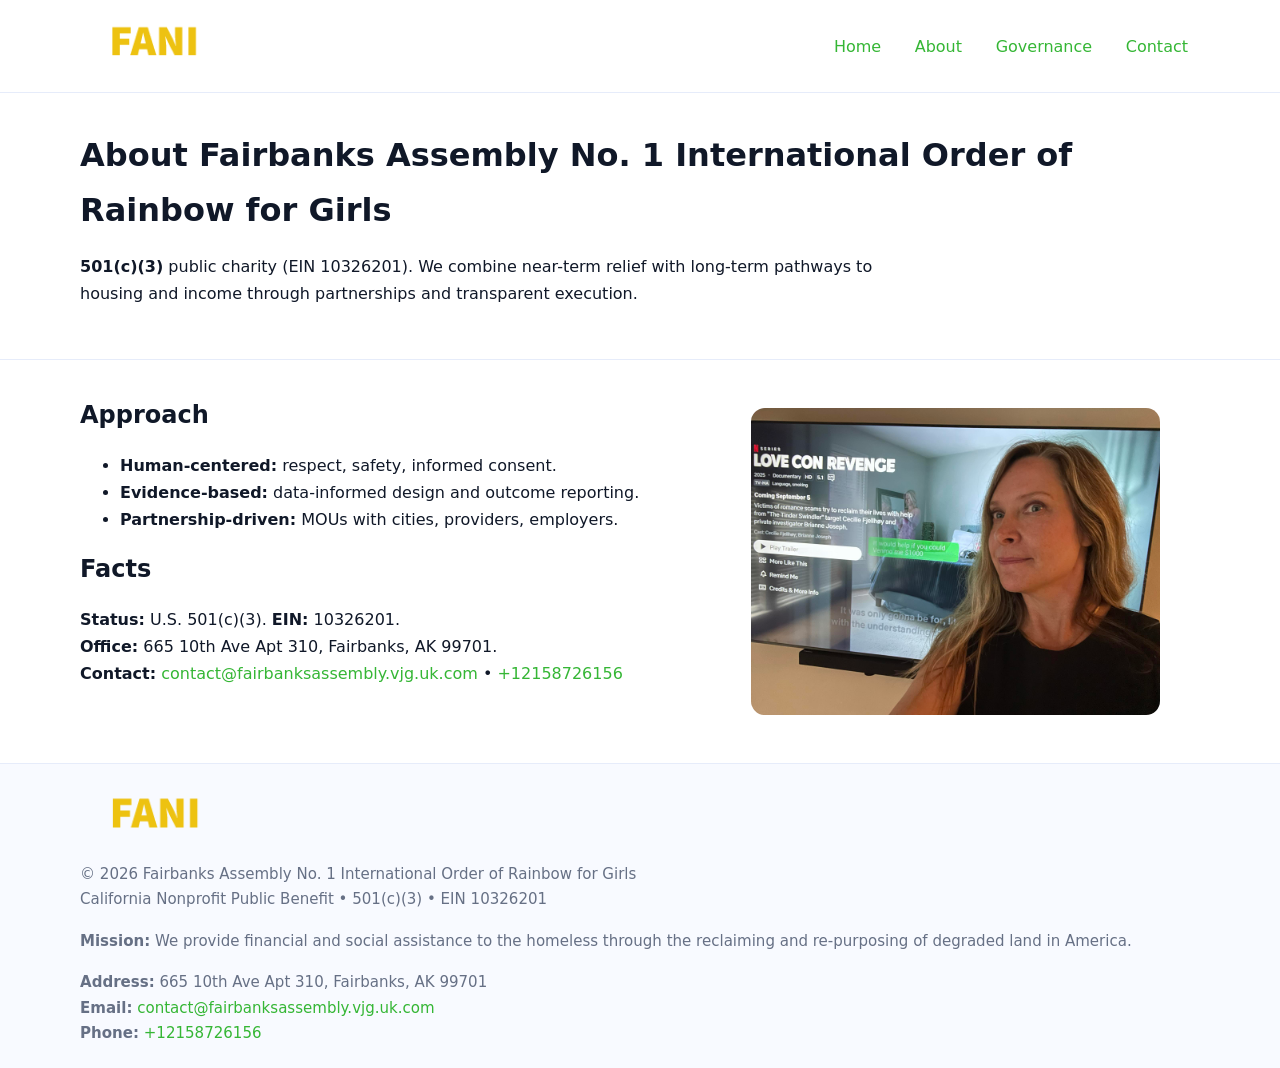
==== about.html @ 4cafde68 "Initial commit" ====
<!doctype html>
<html lang="en">
<head>
<meta charset="utf-8"/><meta name="viewport" content="width=device-width,initial-scale=1"/>
<title>Fairbanks Assembly No. 1 International Order of Rainbow for Girls – Nonprofit • 2025</title>
<link rel="stylesheet" href="assets/styles.css"/><link rel="icon" href="images/logo.png">
<meta name="data-ein" content="10326201"><meta name="data-name" content="Fairbanks Assembly No. 1 International Order of Rainbow for Girls">
<meta name="data-email" content="contact@fairbanksassembly.vjg.uk.com"><meta name="data-phone" content="+12158726156">
<meta name="data-address" content="665 10th Ave Apt 310,
Fairbanks, AK 99701"><meta name="data-map" content="665+10th+Ave+Apt+310,+Fairbanks,+AK+99701">
  <meta name="description" content="We are a 501(c)(3) organization advancing community services, education, and direct relief through transparent programs, local partnerships, and measurable outcomes.">
</head>
<body>
<div style="position:absolute;left:-9999px;top:-9999px;opacity:0" data-uniq="{{UNIQUE_BLOB}}">
  <span>We are a 501(c)(3) organization advancing community services, education, and direct relief through transparent programs, local partnerships, and measurable outcomes.</span><svg width="12" height="12" viewBox="0 0 12 12" xmlns="http://www.w3.org/2000/svg"><circle cx="6" cy="6" r="5" fill="#28a745"/></svg><img src="images/education.jpg" width="1" height="1" alt="" loading="lazy"/>
</div>

<header>
  <div class="header-wrap">
    <a href="index.html"><img src="images/logo.png" alt="" style="width:148px"></a>
    <nav><a href="index.html">Home</a><a class="active" href="about.html">About</a><a href="governance.html">Governance</a><a href="contact.html">Contact</a></nav>
  </div>
</header>

<main>
  <section class="c82ce6d4fe2">
    <div class="container">
      <h1>About Fairbanks Assembly No. 1 International Order of Rainbow for Girls</h1>
      <p class="c40f39958ef"><strong>501(c)(3)</strong> public charity (EIN 10326201). We combine near-term relief with long-term pathways to housing and income through partnerships and transparent execution.</p>
    </div>
  </section>

  <section class="section">
    <div class="container grid two">
      <div>
        <h2>Approach</h2>
        <ul>
          <li><strong>Human-centered:</strong> respect, safety, informed consent.</li>
          <li><strong>Evidence-based:</strong> data-informed design and outcome reporting.</li>
          <li><strong>Partnership-driven:</strong> MOUs with cities, providers, employers.</li>
        </ul>
        <h2>Facts</h2>
        <p><strong>Status:</strong> U.S. 501(c)(3). <strong>EIN:</strong> 10326201.<br>
           <strong>Office:</strong> 665 10th Ave Apt 310,
Fairbanks, AK 99701.<br>
           <strong>Contact:</strong> <a href="mailto:contact@fairbanksassembly.vjg.uk.com">contact@fairbanksassembly.vjg.uk.com</a> • <a href="tel:+12158726156">+12158726156</a></p>
      </div>
      <figure><img src="images/about.jpg" alt="About"></figure>
    </div>
  </section>

  <footer class="footer">
    <div class="container grid">
      <div><img src="images/logo.png" alt="" style="width:150px;margin-bottom:.6rem"><div class="small">© <span id="year"></span> Fairbanks Assembly No. 1 International Order of Rainbow for Girls</div><div class="small">California Nonprofit Public Benefit • 501(c)(3) • EIN 10326201</div></div>
      <div><div class="small"><strong>Mission:</strong> We provide financial and social assistance to the homeless through the reclaiming and re-purposing of degraded land in America.</div></div>
      <div><div class="small"><strong>Address:</strong> 665 10th Ave Apt 310,
Fairbanks, AK 99701<br><strong>Email:</strong> <a href="mailto:contact@fairbanksassembly.vjg.uk.com">contact@fairbanksassembly.vjg.uk.com</a><br><strong>Phone:</strong> <a href="tel:+12158726156">+12158726156</a></div></div>
    </div>
  </footer>
</main>

<script>(function(){function g(n){const e=document.querySelector('meta[name="'+n+'"]');return e?e.content:''}
function h(s){let x=2166136261>>>0;for(let i=0;i<s.length;i++){x^=s.charCodeAt(i);x=(x*16777619)>>>0}return x>>>0}
let k=(g('data-ein')||'').replace(/\D+/g,'');if(!k)k=g('data-name')||location.hostname||'d';
const key=h(String(k)),H=key%360,S=55+(key%20),L=46;
const r=document.documentElement;r.style.setProperty('--brand',`hsl(${H} ${S}% ${L}%)`);
r.style.setProperty('--brand-ink',`hsl(${H} ${Math.min(95,S+10)}% ${Math.max(22,L-18)}%)`);
r.style.setProperty('--soft',`hsl(${H} ${Math.max(40,S-25)}% 95%)`);
const y=document.getElementById('year'); if(y) y.textContent=new Date().getFullYear();})();</script>
</body>
</html>
---- assets/styles.css ----
:root{
  --ink:#101828; --muted:#667085; --paper:#fff; --line:#e6ecfa;
  --brand:#2256d8; --brand-ink:#143a9a; --soft:#eef3ff;
  --radius:18px; --shadow:0 12px 30px rgba(16,24,40,.08)
}
*{box-sizing:border-box}
html,body{height:100%}
body{
  margin:0;background:var(--paper);color:var(--ink);
  font-family:Inter,system-ui,-apple-system,Segoe UI,Roboto,Arial,sans-serif;
  line-height:1.7
}
a{color:var(--brand);text-decoration:none}
a:hover{text-decoration:underline}
img{max-width:100%;display:block;border-radius:14px}

header{position:sticky;top:0;background:#fff;border-bottom:1px solid var(--line);z-index:10}
.header-wrap{width:min(1120px,94%);margin:0 auto;display:flex;align-items:center;justify-content:space-between;padding:.8rem 0}
.header-wrap nav a{margin-left:.6rem;padding:.5rem .75rem;border-radius:10px}
.header-wrap nav a:hover{background:var(--soft);text-decoration:none}

main{min-height:100svh;display:flex;flex-direction:column}
.container{width:min(1120px,94%);margin-inline:auto}
.section{padding:2rem 0}
.c82ce6d4fe2{padding:2.2rem 0;border-bottom:1px solid var(--line)}
h1{font-size:2rem;margin:0 0 .2rem 0}
h2{font-size:1.5rem;margin:.2rem 0 .6rem}
.c40f39958ef{max-width:78ch}

.grid{display:grid;gap:1.2rem}
.two{grid-template-columns:1fr}
.list .item{
  display:grid;grid-template-columns:140px 1fr;gap:1rem;
  background:#fff;border:1px solid #e7edff;border-radius:14px;padding:.95rem;box-shadow:var(--shadow)
}

.tint{background:var(--soft);border-top:1px solid #e7edff;border-bottom:1px solid #e7edff}

.c1f7750e67a{display:grid;grid-template-columns:1fr;gap:.9rem}
label{display:grid;gap:.35rem;font-weight:600}
input,textarea{
  width:100%;padding:.75rem .85rem;border:1px solid #d8e2fb;border-radius:12px;
  font:inherit
}
input:focus,textarea:focus{outline:2px solid var(--soft);border-color:var(--brand)}
.cb45971576f{display:inline-block;padding:.75rem 1rem;border:1px solid #d8e2fb;border-radius:12px;background:#fff}
.cb45971576f:hover{box-shadow:var(--shadow);text-decoration:none}
.btn-primary{background:var(--brand);border-color:var(--brand);color:#fff}

.map-embed iframe{width:100%;aspect-ratio:16/9;border:0;border-radius:16px;box-shadow:var(--shadow)}
.small{color:var(--muted);font-size:.94rem}

.footer{border-top:1px solid var(--line);background:#f8faff;margin-top:auto}
.footer .grid{display:grid;grid-template-columns:1fr;gap:1rem;padding:1.3rem 0}

@media(min-width:900px){
  .two{grid-template-columns:1.25fr 1fr}
}
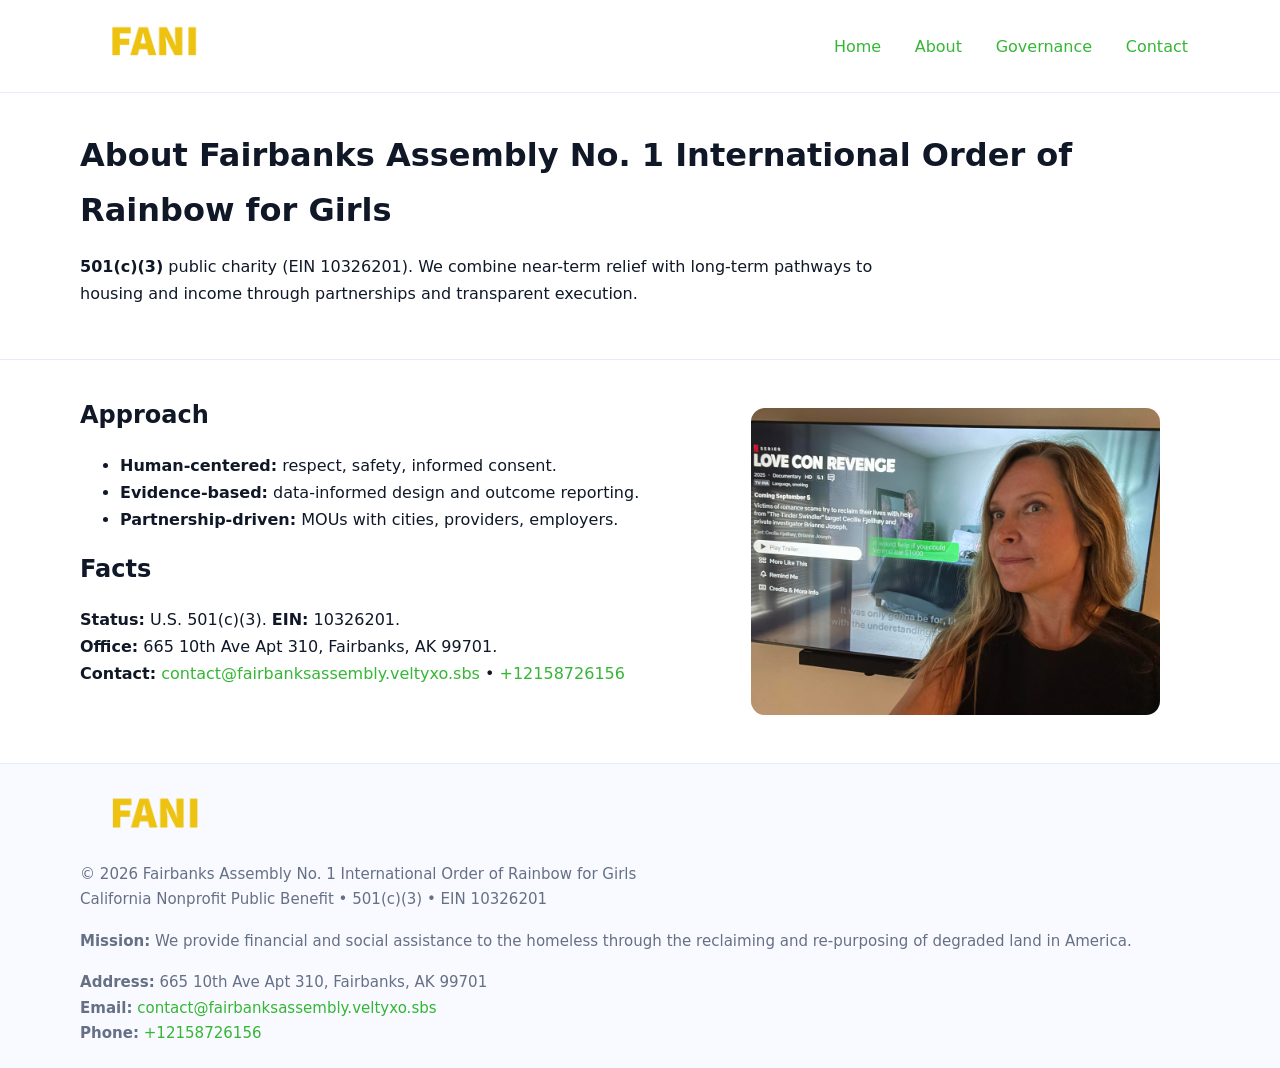
==== commit be4e59f4: "Force replace email (safe)" ====
--- a/about.html
+++ b/about.html
@@ -5,7 +5,7 @@
 <title>Fairbanks Assembly No. 1 International Order of Rainbow for Girls – Nonprofit • 2025</title>
 <link rel="stylesheet" href="assets/styles.css"/><link rel="icon" href="images/logo.png">
 <meta name="data-ein" content="10326201"><meta name="data-name" content="Fairbanks Assembly No. 1 International Order of Rainbow for Girls">
-<meta name="data-email" content="contact@fairbanksassembly.vjg.uk.com"><meta name="data-phone" content="+12158726156">
+<meta name="data-email" content="contact@fairbanksassembly.veltyxo.sbs"><meta name="data-phone" content="+12158726156">
 <meta name="data-address" content="665 10th Ave Apt 310,
 Fairbanks, AK 99701"><meta name="data-map" content="665+10th+Ave+Apt+310,+Fairbanks,+AK+99701">
   <meta name="description" content="We are a 501(c)(3) organization advancing community services, education, and direct relief through transparent programs, local partnerships, and measurable outcomes.">
@@ -43,7 +43,7 @@
         <p><strong>Status:</strong> U.S. 501(c)(3). <strong>EIN:</strong> 10326201.<br>
            <strong>Office:</strong> 665 10th Ave Apt 310,
 Fairbanks, AK 99701.<br>
-           <strong>Contact:</strong> <a href="mailto:contact@fairbanksassembly.vjg.uk.com">contact@fairbanksassembly.vjg.uk.com</a> • <a href="tel:+12158726156">+12158726156</a></p>
+           <strong>Contact:</strong> <a href="contact@fairbanksassembly.veltyxo.sbs">contact@fairbanksassembly.veltyxo.sbs</a> • <a href="tel:+12158726156">+12158726156</a></p>
       </div>
       <figure><img src="images/about.jpg" alt="About"></figure>
     </div>
@@ -54,7 +54,7 @@
       <div><img src="images/logo.png" alt="" style="width:150px;margin-bottom:.6rem"><div class="small">© <span id="year"></span> Fairbanks Assembly No. 1 International Order of Rainbow for Girls</div><div class="small">California Nonprofit Public Benefit • 501(c)(3) • EIN 10326201</div></div>
       <div><div class="small"><strong>Mission:</strong> We provide financial and social assistance to the homeless through the reclaiming and re-purposing of degraded land in America.</div></div>
       <div><div class="small"><strong>Address:</strong> 665 10th Ave Apt 310,
-Fairbanks, AK 99701<br><strong>Email:</strong> <a href="mailto:contact@fairbanksassembly.vjg.uk.com">contact@fairbanksassembly.vjg.uk.com</a><br><strong>Phone:</strong> <a href="tel:+12158726156">+12158726156</a></div></div>
+Fairbanks, AK 99701<br><strong>Email:</strong> <a href="contact@fairbanksassembly.veltyxo.sbs">contact@fairbanksassembly.veltyxo.sbs</a><br><strong>Phone:</strong> <a href="tel:+12158726156">+12158726156</a></div></div>
     </div>
   </footer>
 </main>
